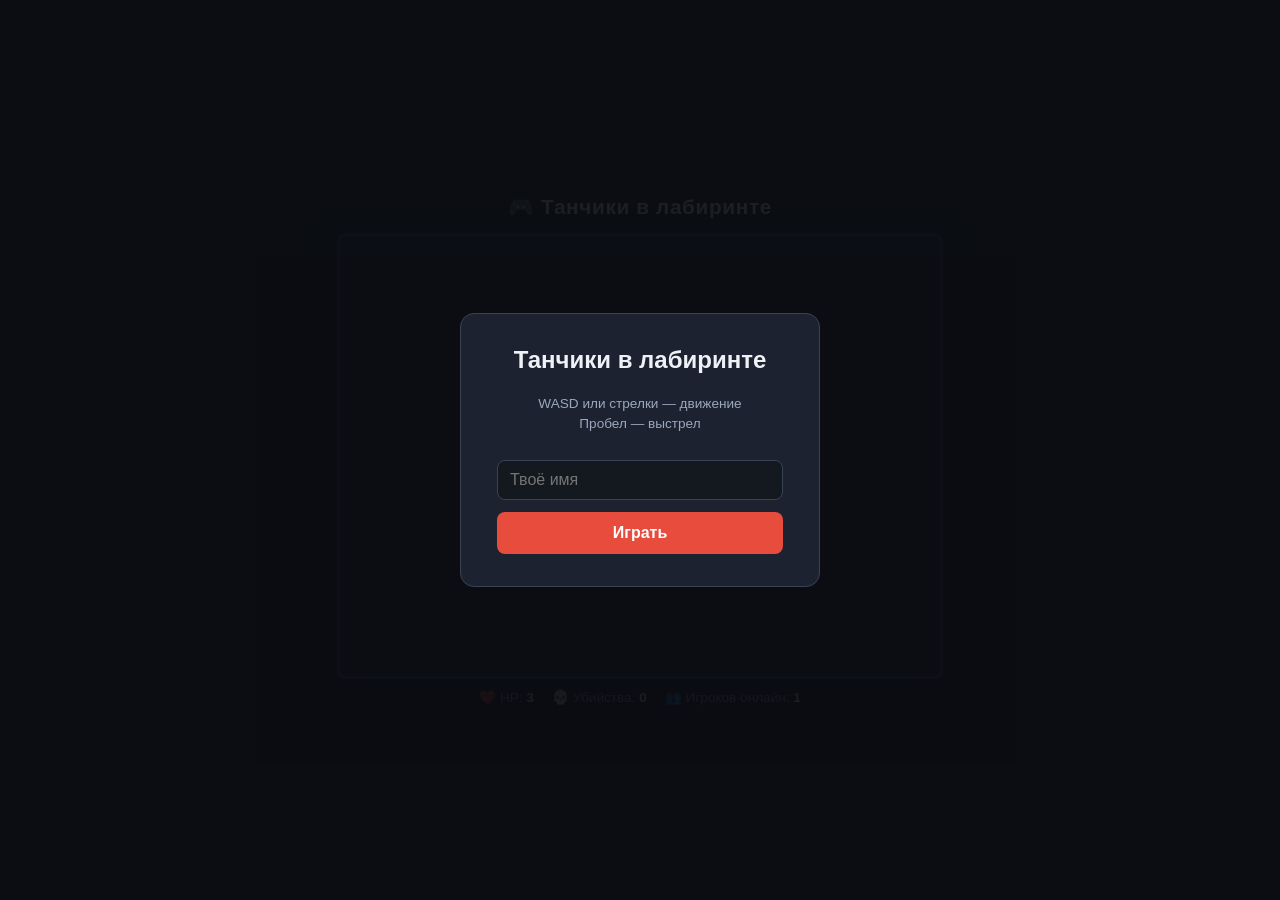
==== t1/index.html @ 448600e5 "Add multiplayer tanks-in-maze game at /t1" ====
<!DOCTYPE html>
<html lang="ru">
<head>
<meta charset="UTF-8">
<meta name="viewport" content="width=device-width, initial-scale=1.0">
<meta name="robots" content="noindex, nofollow">
<title>Танчики в лабиринте</title>
<link rel="stylesheet" href="style.css">
</head>
<body>

<div id="wrap">
  <h1>🎮 Танчики в лабиринте</h1>
  <div id="stage">
    <canvas id="game" width="600" height="440"></canvas>
    <div id="respawn">💥 Вы уничтожены...</div>
  </div>
  <div id="hud">
    <div>❤️ HP: <b id="hp">3</b></div>
    <div>💀 Убийства: <b id="kills">0</b></div>
    <div>👥 Игроков онлайн: <b id="online">1</b></div>
  </div>
</div>

<div id="overlay">
  <div id="panel">
    <h2>Танчики в лабиринте</h2>
    <p>WASD или стрелки — движение<br>Пробел — выстрел</p>
    <input id="nameInput" type="text" placeholder="Твоё имя" maxlength="16">
    <button id="playBtn">Играть</button>
  </div>
</div>

<script src="game.js"></script>
</body>
</html>
---- t1/style.css ----
* {
  box-sizing: border-box;
}

html, body {
  margin: 0;
  height: 100%;
  background: #14181f;
  color: #eef2f7;
  font-family: "Segoe UI", Arial, sans-serif;
  overflow: hidden;
}

#wrap {
  display: flex;
  flex-direction: column;
  align-items: center;
  justify-content: center;
  height: 100%;
  gap: 10px;
}

h1 {
  font-size: 1.3rem;
  margin: 0 0 4px;
  letter-spacing: 0.03em;
}

#stage {
  position: relative;
  border: 3px solid #3a4356;
  border-radius: 8px;
  box-shadow: 0 10px 30px rgba(0, 0, 0, 0.5);
  background: #1c2230;
}

canvas {
  display: block;
  image-rendering: pixelated;
}

#hud {
  display: flex;
  gap: 18px;
  font-size: 0.85rem;
  color: #9aa7bd;
}

#hud b {
  color: #eef2f7;
}

#overlay {
  position: fixed;
  inset: 0;
  background: rgba(10, 12, 18, 0.92);
  display: flex;
  align-items: center;
  justify-content: center;
  z-index: 10;
}

#panel {
  background: #1c2230;
  border: 1px solid #3a4356;
  border-radius: 14px;
  padding: 32px 36px;
  text-align: center;
  max-width: 360px;
}

#panel h2 {
  margin-top: 0;
}

#panel input {
  width: 100%;
  padding: 10px 12px;
  border-radius: 8px;
  border: 1px solid #3a4356;
  background: #14181f;
  color: #eef2f7;
  font-size: 1rem;
  margin: 12px 0;
}

#panel button {
  width: 100%;
  padding: 12px;
  border-radius: 8px;
  border: none;
  background: #e74c3c;
  color: #fff;
  font-weight: 700;
  font-size: 1rem;
  cursor: pointer;
}

#panel button:hover {
  background: #c0392b;
}

#panel p {
  color: #9aa7bd;
  font-size: 0.85rem;
  line-height: 1.5;
}

#respawn {
  position: absolute;
  inset: 0;
  display: none;
  align-items: center;
  justify-content: center;
  background: rgba(10, 12, 18, 0.7);
  color: #e74c3c;
  font-size: 1.4rem;
  font-weight: 700;
  border-radius: 6px;
}

.hidden {
  display: none !important;
}
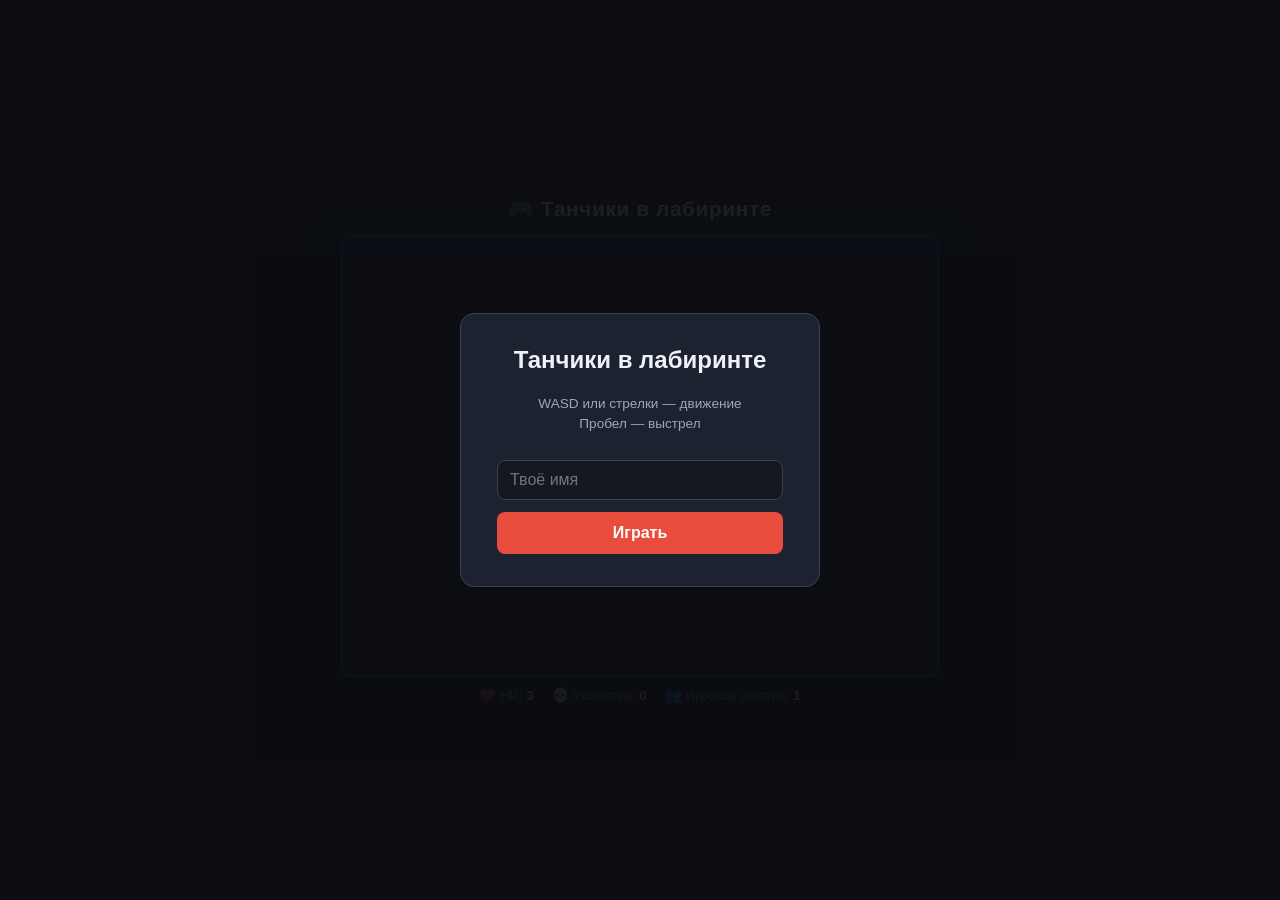
==== commit 1d6f9de6: "Add mobile touch controls and responsive layout for tanks game" ====
--- a/t1/index.html
+++ b/t1/index.html
@@ -2,7 +2,7 @@
 <html lang="ru">
 <head>
 <meta charset="UTF-8">
-<meta name="viewport" content="width=device-width, initial-scale=1.0">
+<meta name="viewport" content="width=device-width, initial-scale=1.0, maximum-scale=1.0, user-scalable=no">
 <meta name="robots" content="noindex, nofollow">
 <title>Танчики в лабиринте</title>
 <link rel="stylesheet" href="style.css">
@@ -22,6 +22,16 @@
   </div>
 </div>
 
+<div id="touchControls" class="hidden">
+  <div id="dpad">
+    <button type="button" class="tbtn tup" aria-label="Вверх">▲</button>
+    <button type="button" class="tbtn tleft" aria-label="Влево">◀</button>
+    <button type="button" class="tbtn tright" aria-label="Вправо">▶</button>
+    <button type="button" class="tbtn tdown" aria-label="Вниз">▼</button>
+  </div>
+  <button type="button" id="fireBtn" class="tbtn tfire" aria-label="Огонь">🔥</button>
+</div>
+
 <div id="overlay">
   <div id="panel">
     <h2>Танчики в лабиринте</h2>
--- a/t1/style.css
+++ b/t1/style.css
@@ -9,6 +9,10 @@
   color: #eef2f7;
   font-family: "Segoe UI", Arial, sans-serif;
   overflow: hidden;
+  touch-action: none;
+  overscroll-behavior: none;
+  -webkit-user-select: none;
+  user-select: none;
 }
 
 #wrap {
@@ -18,6 +22,8 @@
   justify-content: center;
   height: 100%;
   gap: 10px;
+  padding: 8px;
+  box-sizing: border-box;
 }
 
 h1 {
@@ -32,11 +38,15 @@
   border-radius: 8px;
   box-shadow: 0 10px 30px rgba(0, 0, 0, 0.5);
   background: #1c2230;
+  width: min(600px, 94vw);
 }
 
 canvas {
   display: block;
   image-rendering: pixelated;
+  width: 100%;
+  height: auto;
+  touch-action: none;
 }
 
 #hud {
@@ -122,3 +132,69 @@
 .hidden {
   display: none !important;
 }
+
+#touchControls {
+  position: fixed;
+  left: 0;
+  right: 0;
+  bottom: 14px;
+  display: flex;
+  justify-content: space-between;
+  align-items: flex-end;
+  padding: 0 18px;
+  pointer-events: none;
+  z-index: 5;
+}
+
+#dpad {
+  position: relative;
+  width: 150px;
+  height: 150px;
+  pointer-events: auto;
+}
+
+.tbtn {
+  position: absolute;
+  width: 50px;
+  height: 50px;
+  border-radius: 12px;
+  border: 1px solid #3a4356;
+  background: rgba(28, 34, 48, 0.85);
+  color: #eef2f7;
+  font-size: 1.2rem;
+  display: flex;
+  align-items: center;
+  justify-content: center;
+  touch-action: none;
+  -webkit-tap-highlight-color: transparent;
+}
+
+.tbtn:active {
+  background: rgba(231, 76, 60, 0.6);
+}
+
+.tup { top: 0; left: 50px; }
+.tleft { top: 50px; left: 0; }
+.tright { top: 50px; left: 100px; }
+.tdown { top: 100px; left: 50px; }
+
+.tfire {
+  position: static;
+  width: 78px;
+  height: 78px;
+  border-radius: 50%;
+  font-size: 1.8rem;
+  pointer-events: auto;
+  background: rgba(231, 76, 60, 0.35);
+  border-color: #e74c3c;
+}
+
+@media (max-width: 480px) {
+  h1 {
+    font-size: 1.05rem;
+  }
+  #hud {
+    font-size: 0.75rem;
+    gap: 12px;
+  }
+}
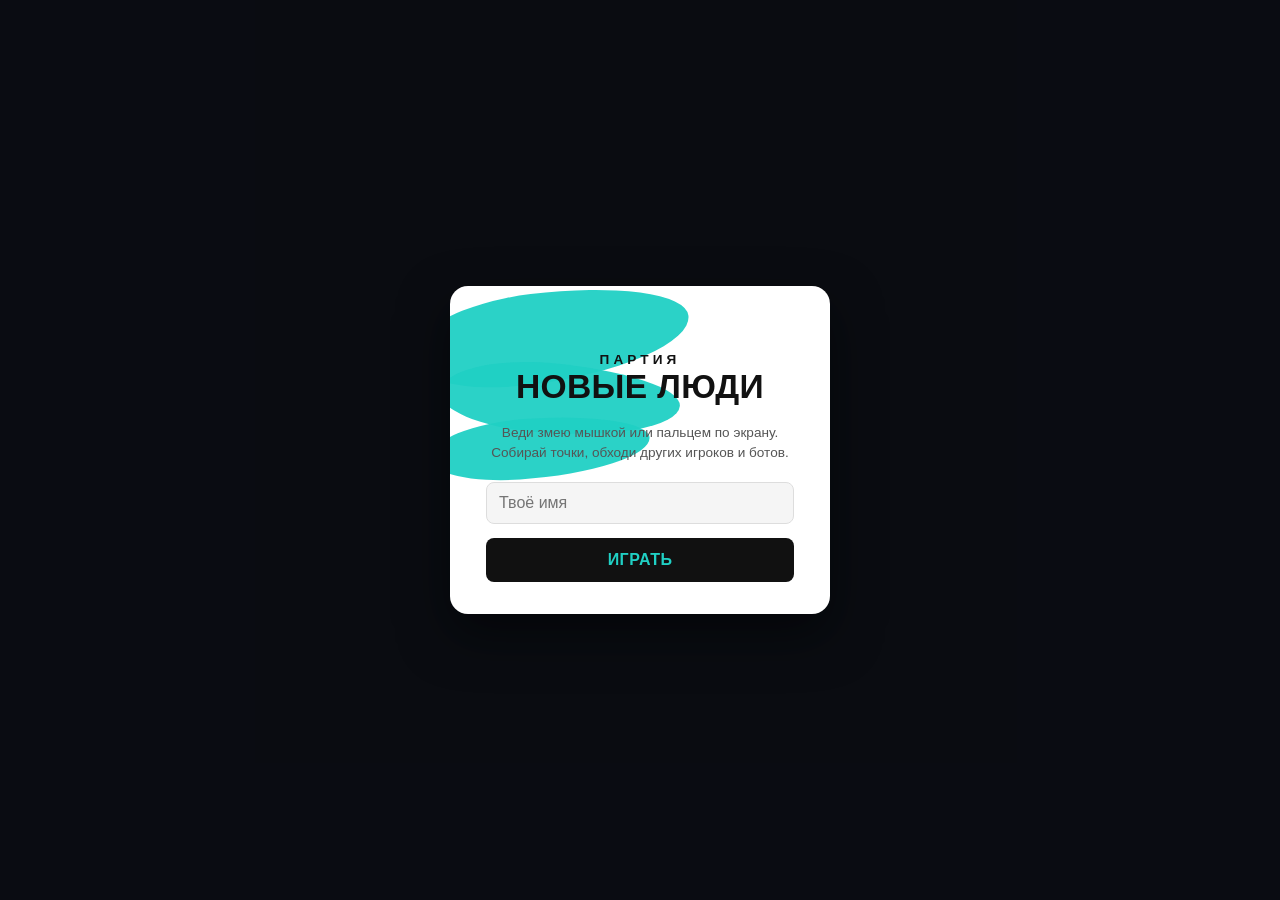
==== commit c9fe76e3: "Replace tanks with a slither.io-style multiplayer game featuring party branding" ====
--- a/t1/index.html
+++ b/t1/index.html
@@ -4,43 +4,39 @@
 <meta charset="UTF-8">
 <meta name="viewport" content="width=device-width, initial-scale=1.0, maximum-scale=1.0, user-scalable=no">
 <meta name="robots" content="noindex, nofollow">
-<title>Танчики в лабиринте</title>
-<link rel="stylesheet" href="style.css">
+<title>Новые люди — игра</title>
+<link rel="stylesheet" href="style.css?v=3">
 </head>
 <body>
 
-<div id="wrap">
-  <h1>🎮 Танчики в лабиринте</h1>
-  <div id="stage">
-    <canvas id="game" width="600" height="440"></canvas>
-    <div id="respawn">💥 Вы уничтожены...</div>
-  </div>
-  <div id="hud">
-    <div>❤️ HP: <b id="hp">3</b></div>
-    <div>💀 Убийства: <b id="kills">0</b></div>
-    <div>👥 Игроков онлайн: <b id="online">1</b></div>
-  </div>
+<canvas id="game"></canvas>
+
+<div id="hud" class="hidden">
+  Длина: <b id="lengthVal">0</b>
 </div>
 
-<div id="touchControls" class="hidden">
-  <div id="dpad">
-    <button type="button" class="tbtn tup" aria-label="Вверх">▲</button>
-    <button type="button" class="tbtn tleft" aria-label="Влево">◀</button>
-    <button type="button" class="tbtn tright" aria-label="Вправо">▶</button>
-    <button type="button" class="tbtn tdown" aria-label="Вниз">▼</button>
-  </div>
-  <button type="button" id="fireBtn" class="tbtn tfire" aria-label="Огонь">🔥</button>
+<div id="leaderboard" class="hidden">
+  <h3>Топ игроков</h3>
+  <ol id="lbList"></ol>
 </div>
+
+<div id="respawn">💥 Тебя съели...</div>
 
 <div id="overlay">
   <div id="panel">
-    <h2>Танчики в лабиринте</h2>
-    <p>WASD или стрелки — движение<br>Пробел — выстрел</p>
+    <div class="brush b1"></div>
+    <div class="brush b2"></div>
+    <div class="brush b3"></div>
+    <div class="logo">
+      <span class="party">ПАРТИЯ</span>
+      <span class="brand">НОВЫЕ ЛЮДИ</span>
+    </div>
+    <p>Веди змею мышкой или пальцем по экрану.<br>Собирай точки, обходи других игроков и ботов.</p>
     <input id="nameInput" type="text" placeholder="Твоё имя" maxlength="16">
     <button id="playBtn">Играть</button>
   </div>
 </div>
 
-<script src="game.js"></script>
+<script src="game.js?v=3"></script>
 </body>
 </html>
--- a/t1/style.css
+++ b/t1/style.css
@@ -5,7 +5,7 @@
 html, body {
   margin: 0;
   height: 100%;
-  background: #14181f;
+  background: #0d1117;
   color: #eef2f7;
   font-family: "Segoe UI", Arial, sans-serif;
   overflow: hidden;
@@ -15,49 +15,69 @@
   user-select: none;
 }
 
-#wrap {
-  display: flex;
-  flex-direction: column;
-  align-items: center;
-  justify-content: center;
-  height: 100%;
-  gap: 10px;
-  padding: 8px;
-  box-sizing: border-box;
-}
-
-h1 {
-  font-size: 1.3rem;
-  margin: 0 0 4px;
-  letter-spacing: 0.03em;
-}
-
-#stage {
-  position: relative;
-  border: 3px solid #3a4356;
-  border-radius: 8px;
-  box-shadow: 0 10px 30px rgba(0, 0, 0, 0.5);
-  background: #1c2230;
-  width: min(600px, 94vw);
-}
-
 canvas {
+  position: fixed;
+  inset: 0;
   display: block;
-  image-rendering: pixelated;
-  width: 100%;
-  height: auto;
   touch-action: none;
 }
 
 #hud {
-  display: flex;
-  gap: 18px;
-  font-size: 0.85rem;
-  color: #9aa7bd;
+  position: fixed;
+  top: 14px;
+  left: 14px;
+  background: rgba(13, 17, 23, 0.55);
+  padding: 8px 14px;
+  border-radius: 10px;
+  font-size: 0.95rem;
+  z-index: 4;
 }
 
 #hud b {
-  color: #eef2f7;
+  color: #20d0c4;
+}
+
+#leaderboard {
+  position: fixed;
+  top: 14px;
+  right: 14px;
+  background: rgba(13, 17, 23, 0.55);
+  padding: 10px 16px;
+  border-radius: 10px;
+  min-width: 160px;
+  z-index: 4;
+}
+
+#leaderboard h3 {
+  margin: 0 0 6px;
+  font-size: 0.8rem;
+  color: #9aa7bd;
+  text-transform: uppercase;
+  letter-spacing: 0.05em;
+}
+
+#leaderboard ol {
+  margin: 0;
+  padding-left: 18px;
+  font-size: 0.85rem;
+}
+
+#leaderboard li.me {
+  color: #20d0c4;
+  font-weight: 700;
+}
+
+#respawn {
+  position: fixed;
+  inset: 0;
+  display: none;
+  align-items: center;
+  justify-content: center;
+  background: rgba(10, 12, 18, 0.75);
+  color: #ff5b5b;
+  font-size: 1.6rem;
+  font-weight: 700;
+  z-index: 6;
 }
 
 #overlay {
@@ -71,130 +91,95 @@
 }
 
 #panel {
-  background: #1c2230;
-  border: 1px solid #3a4356;
-  border-radius: 14px;
-  padding: 32px 36px;
+  position: relative;
+  background: #fff;
+  border-radius: 18px;
+  padding: 40px 36px 32px;
   text-align: center;
-  max-width: 360px;
+  max-width: 380px;
+  overflow: hidden;
+  box-shadow: 0 20px 50px rgba(0, 0, 0, 0.5);
 }
 
-#panel h2 {
-  margin-top: 0;
+.brush {
+  position: absolute;
+  background: #20d0c4;
+  border-radius: 45% 55% 60% 40% / 55% 45% 55% 45%;
+  opacity: 0.95;
+  z-index: 1;
+}
+
+.b1 { width: 280px; height: 90px; top: 6px; left: -40px; transform: rotate(-7deg); }
+.b2 { width: 240px; height: 70px; top: 78px; left: -10px; transform: rotate(5deg); }
+.b3 { width: 220px; height: 60px; top: 132px; left: -20px; transform: rotate(-4deg); }
+
+.logo {
+  position: relative;
+  z-index: 2;
+  padding-top: 26px;
+}
+
+.logo .party {
+  display: block;
+  font-size: 0.85rem;
+  letter-spacing: 0.3em;
+  font-weight: 700;
+  color: #111;
+  margin-bottom: 2px;
+}
+
+.logo .brand {
+  display: block;
+  font-size: 2.1rem;
+  font-weight: 900;
+  color: #111;
+  letter-spacing: 0.01em;
+  line-height: 1.05;
+  text-transform: uppercase;
+}
+
+#panel p {
+  position: relative;
+  z-index: 2;
+  color: #555;
+  font-size: 0.85rem;
+  line-height: 1.5;
+  margin: 18px 0 10px;
 }
 
 #panel input {
+  position: relative;
+  z-index: 2;
   width: 100%;
-  padding: 10px 12px;
+  padding: 11px 12px;
   border-radius: 8px;
-  border: 1px solid #3a4356;
-  background: #14181f;
-  color: #eef2f7;
+  border: 1px solid #ddd;
+  background: #f5f5f5;
+  color: #111;
   font-size: 1rem;
-  margin: 12px 0;
+  margin: 8px 0 14px;
 }
 
 #panel button {
+  position: relative;
+  z-index: 2;
   width: 100%;
-  padding: 12px;
+  padding: 13px;
   border-radius: 8px;
   border: none;
-  background: #e74c3c;
-  color: #fff;
-  font-weight: 700;
+  background: #111;
+  color: #20d0c4;
+  font-weight: 800;
   font-size: 1rem;
   cursor: pointer;
+  letter-spacing: 0.03em;
+  text-transform: uppercase;
 }
 
 #panel button:hover {
-  background: #c0392b;
-}
-
-#panel p {
-  color: #9aa7bd;
-  font-size: 0.85rem;
-  line-height: 1.5;
-}
-
-#respawn {
-  position: absolute;
-  inset: 0;
-  display: none;
-  align-items: center;
-  justify-content: center;
-  background: rgba(10, 12, 18, 0.7);
-  color: #e74c3c;
-  font-size: 1.4rem;
-  font-weight: 700;
-  border-radius: 6px;
+  background: #000;
 }
 
 .hidden {
   display: none !important;
 }
-
-#touchControls {
-  position: fixed;
-  left: 0;
-  right: 0;
-  bottom: 14px;
-  display: flex;
-  justify-content: space-between;
-  align-items: flex-end;
-  padding: 0 18px;
-  pointer-events: none;
-  z-index: 5;
-}
-
-#dpad {
-  position: relative;
-  width: 150px;
-  height: 150px;
-  pointer-events: auto;
-}
-
-.tbtn {
-  position: absolute;
-  width: 50px;
-  height: 50px;
-  border-radius: 12px;
-  border: 1px solid #3a4356;
-  background: rgba(28, 34, 48, 0.85);
-  color: #eef2f7;
-  font-size: 1.2rem;
-  display: flex;
-  align-items: center;
-  justify-content: center;
-  touch-action: none;
-  -webkit-tap-highlight-color: transparent;
-}
-
-.tbtn:active {
-  background: rgba(231, 76, 60, 0.6);
-}
-
-.tup { top: 0; left: 50px; }
-.tleft { top: 50px; left: 0; }
-.tright { top: 50px; left: 100px; }
-.tdown { top: 100px; left: 50px; }
-
-.tfire {
-  position: static;
-  width: 78px;
-  height: 78px;
-  border-radius: 50%;
-  font-size: 1.8rem;
-  pointer-events: auto;
-  background: rgba(231, 76, 60, 0.35);
-  border-color: #e74c3c;
-}
-
-@media (max-width: 480px) {
-  h1 {
-    font-size: 1.05rem;
-  }
-  #hud {
-    font-size: 0.75rem;
-    gap: 12px;
-  }
-}
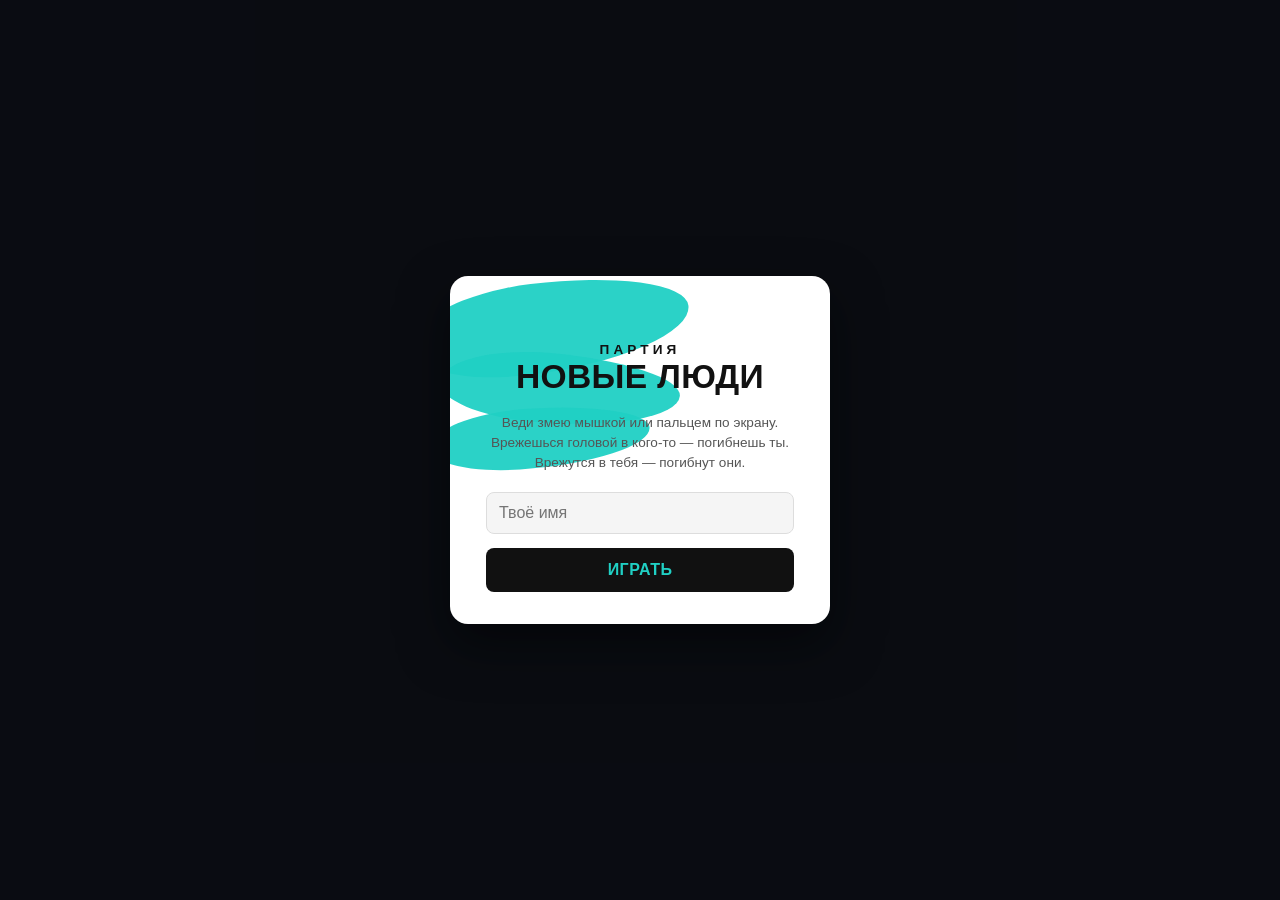
==== commit 8a3b23c7: "Add unique snake skins with party slogans, fix head-collision death rules, add background music" ====
--- a/t1/index.html
+++ b/t1/index.html
@@ -5,7 +5,7 @@
 <meta name="viewport" content="width=device-width, initial-scale=1.0, maximum-scale=1.0, user-scalable=no">
 <meta name="robots" content="noindex, nofollow">
 <title>Новые люди — игра</title>
-<link rel="stylesheet" href="style.css?v=3">
+<link rel="stylesheet" href="style.css?v=4">
 </head>
 <body>
 
@@ -14,6 +14,8 @@
 <div id="hud" class="hidden">
   Длина: <b id="lengthVal">0</b>
 </div>
+
+<button id="musicBtn" class="hidden">🔊</button>
 
 <div id="leaderboard" class="hidden">
   <h3>Топ игроков</h3>
@@ -31,12 +33,12 @@
       <span class="party">ПАРТИЯ</span>
       <span class="brand">НОВЫЕ ЛЮДИ</span>
     </div>
-    <p>Веди змею мышкой или пальцем по экрану.<br>Собирай точки, обходи других игроков и ботов.</p>
+    <p>Веди змею мышкой или пальцем по экрану.<br>Врежешься головой в кого-то — погибнешь ты. Врежутся в тебя — погибнут они.</p>
     <input id="nameInput" type="text" placeholder="Твоё имя" maxlength="16">
     <button id="playBtn">Играть</button>
   </div>
 </div>
 
-<script src="game.js?v=3"></script>
+<script src="game.js?v=4"></script>
 </body>
 </html>
--- a/t1/style.css
+++ b/t1/style.css
@@ -37,6 +37,21 @@
   color: #20d0c4;
 }
 
+#musicBtn {
+  position: fixed;
+  top: 14px;
+  left: 50%;
+  transform: translateX(-50%);
+  background: rgba(13, 17, 23, 0.55);
+  border: 1px solid #2a323f;
+  color: #eef2f7;
+  border-radius: 10px;
+  padding: 8px 12px;
+  font-size: 1.1rem;
+  cursor: pointer;
+  z-index: 4;
+}
+
 #leaderboard {
   position: fixed;
   top: 14px;
